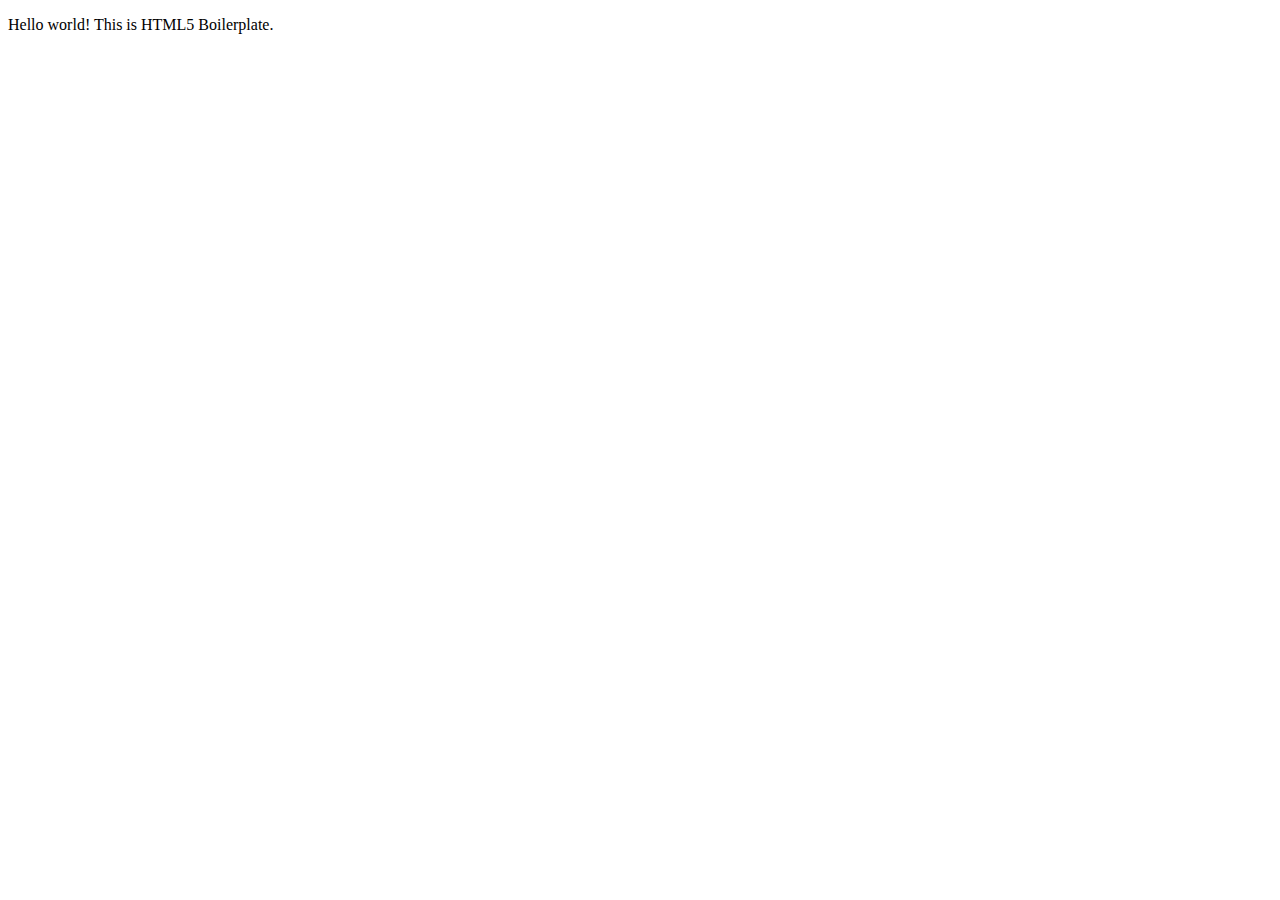
==== components.html @ 51647410 "modify folder structure and add html" ====
<!DOCTYPE html>
<html>
  <head>
    <meta charset="utf-8">
    <meta http-equiv="X-UA-Compatible" content="IE=edge,chrome=1">
    <title></title>
    <meta name="description" content="">
    <meta name="viewport" content="width=device-width">

    <!-- Place favicon.ico and apple-touch-icon.png in the root directory -->

    <link rel="stylesheet" href="css/base.css">
    <link rel="stylesheet" href="css/metro.css">
    <script src="js/vendor/modernizr-2.6.2.min.js"></script>
  </head>

  <body>
        <!--[if lt IE 7]>
            <p class="chromeframe">You are using an outdated browser. <a href="http://browsehappy.com/">Upgrade your browser today</a> or <a href="http://www.google.com/chromeframe/?redirect=true">install Google Chrome Frame</a> to better experience this site.</p>
        <![endif]-->

        <!-- Add your site or application content here -->
        <p>Hello world! This is HTML5 Boilerplate.</p>

        <script src="js/jquery.min.js"></script>
        <script src="js/plugins.js"></script>
        <script src="js/main.js"></script>


  </body>
</html>
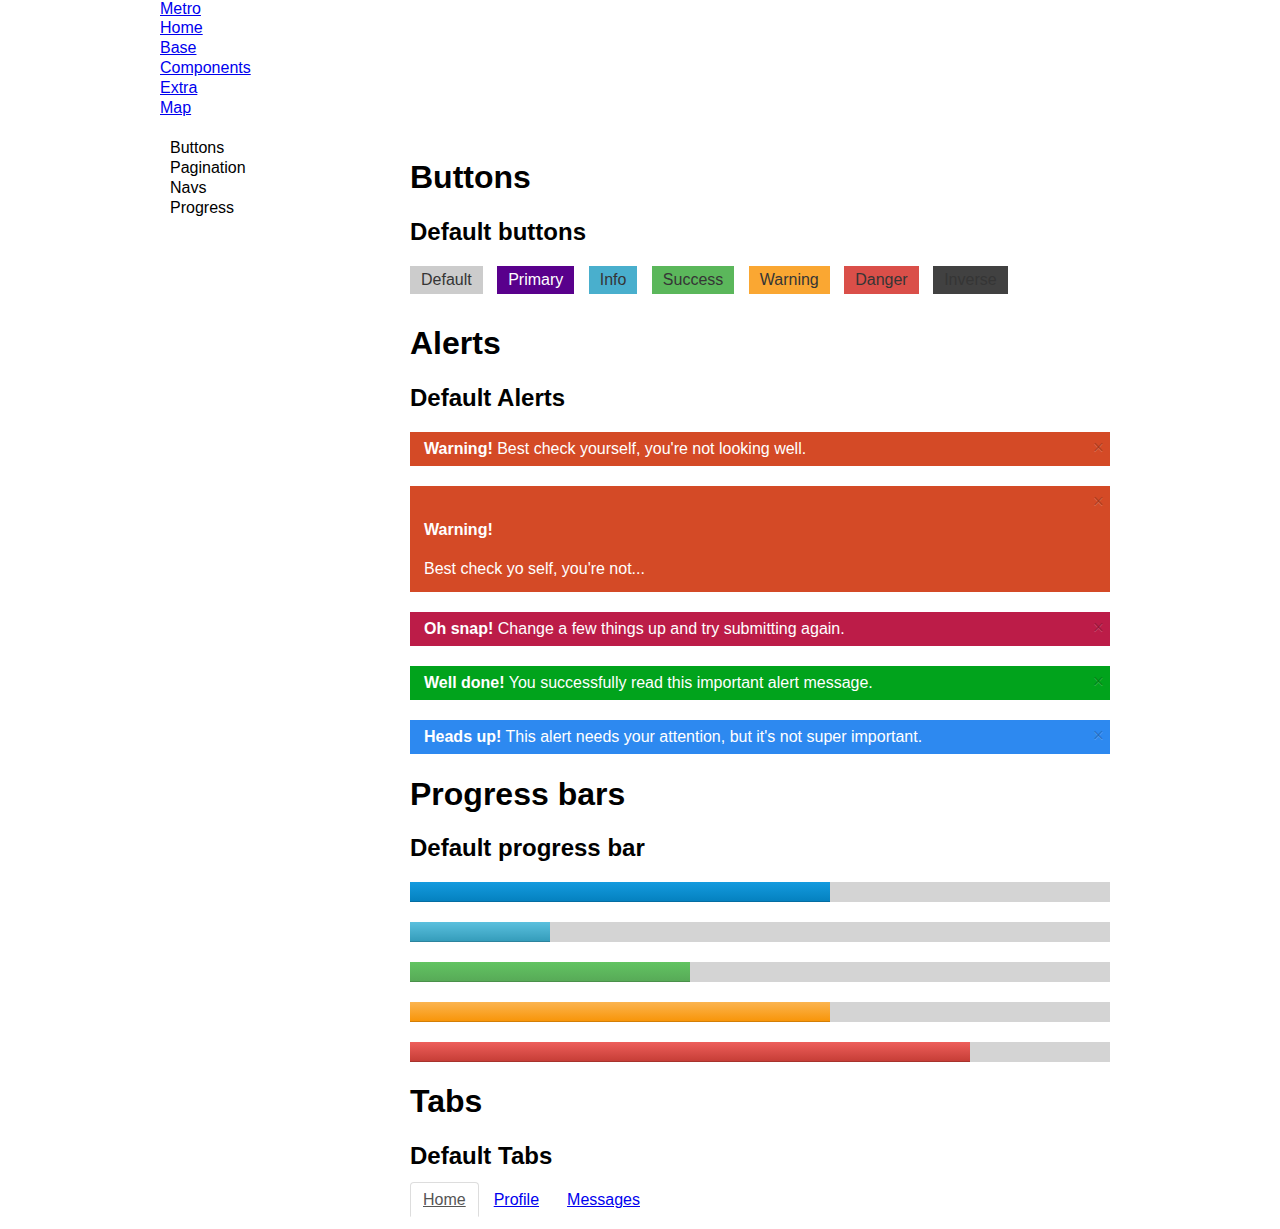
==== commit 1fe5152c: "modify css" ====
--- a/components.html
+++ b/components.html
@@ -15,16 +15,126 @@
   </head>
 
   <body>
-        <!--[if lt IE 7]>
-            <p class="chromeframe">You are using an outdated browser. <a href="http://browsehappy.com/">Upgrade your browser today</a> or <a href="http://www.google.com/chromeframe/?redirect=true">install Google Chrome Frame</a> to better experience this site.</p>
-        <![endif]-->
+    <!--[if lt IE 7]>
+        <p class="chromeframe">You are using an outdated browser. <a href="http://browsehappy.com/">Upgrade your browser today</a> or <a href="http://www.google.com/chromeframe/?redirect=true">install Google Chrome Frame</a> to better experience this site.</p>
+    <![endif]-->
 
-        <!-- Add your site or application content here -->
-        <p>Hello world! This is HTML5 Boilerplate.</p>
+    <!-- Add your site or application content here -->
+    <!-- Navbar -->
+    <div class="navbar">
+      <div class="navbar-inner">
+        <div class="container">
+          <a class="brand" href="#">Metro</a>
+          <div class="navbar-collapse collapse">
+            <ul class="nav">
+              <li class><a href="#">Home</a></li>
+              <li class><a href="#">Base</a></li>
+              <li class><a href="#">Components</a></li>
+              <li class><a href="#">Extra</a></li>
+              <li class><a href="#">Map</a></li>
+            </ul>
+          </div>
+        </div>
+      </div>
+    </div>
+    <!-- Subhead -->
+    <div class="container">
+      <div class="span span3 docs-sidebar">
+        <ul class="nav nav-list docs-sidenav">
+          <li>Buttons</li>
+          <li>Pagination</li>
+          <li>Navs</li>
+          <li>Progress</li>
+        </ul>
+      </div>
+      <div class="span span9">
+        <!-- Buttons -->
+        <section id="buttons">
+          <div class="page-header">
+            <h1>Buttons</h1>
+          </div>
+          <h2>Default buttons</h2>
+          <div class="btn-group">
+            <button type="button" class="btn">Default</button>
+            <button type="button" class="btn btn-primary">Primary</button>
+            <button type="button" class="btn btn-info">Info</button>
+            <button type="button" class="btn btn-success">Success</button>
+            <button type="button" class="btn btn-warning">Warning</button>
+            <button type="button" class="btn btn-danger">Danger</button>
+            <button type="button" class="btn btn-inverse">Inverse</button>
+          </div>
+        </section>
 
-        <script src="js/jquery.min.js"></script>
-        <script src="js/plugins.js"></script>
-        <script src="js/main.js"></script>
+        <section id="alerts">
+          <div class="page-header">
+            <h1>Alerts</h1>
+          </div>
+          <h2>Default Alerts</h2>
+          <div class="alert">
+            <a type="button" class="close" data-dismiss="alert">×</a>
+            <strong>Warning!</strong> Best check yourself, you're not looking well.
+          </div>
+          <div class="alert alert-block">
+            <a type="button" class="close" data-dismiss="alert">×</a>
+            <h4>Warning!</h4>
+            Best check yo self, you're not...
+          </div>
+          <div class="alert alert-error">
+            <a type="button" class="close" data-dismiss="alert">×</a>
+            <strong>Oh snap!</strong> Change a few things up and try submitting again.
+          </div>
+          <div class="alert alert-success">
+            <a type="button" class="close" data-dismiss="alert">×</a>
+            <strong>Well done!</strong> You successfully read this important alert message.
+          </div>
+          <div class="alert alert-info">
+            <a type="button" class="close" data-dismiss="alert">×</a>
+            <strong>Heads up!</strong> This alert needs your attention, but it's not super important.
+          </div>
+        </section>
+
+        <section id="progress">
+          <div class="page-header">
+            <h1>Progress bars</h1>
+          </div>
+          <h2>Default progress bar</h2>
+          <div class="progress">
+            <div class="bar" style="width: 60%;"></div>
+          </div>
+          <div class="progress progress-info">
+            <div class="bar" style="width: 20%"></div>
+          </div>
+          <div class="progress progress-success">
+            <div class="bar" style="width: 40%"></div>
+          </div>
+          <div class="progress progress-warning">
+            <div class="bar" style="width: 60%"></div>
+          </div>
+          <div class="progress progress-danger">
+            <div class="bar" style="width: 80%"></div>
+          </div>
+        </section>
+        <section id="tabs">
+          <div class="page-header">
+            <h1>Tabs</h1>
+          </div>
+          <h2>Default Tabs</h2>
+          <div class="bs-docs-example">
+        <ul class="nav nav-tabs">
+          <li class="active">
+            <a href="#">Home</a>
+          </li>
+          <li><a href="#">Profile</a></li>
+          <li><a href="#">Messages</a></li>
+        </ul>
+      </div>
+        </section>
+      </div>
+    </div>
+    <!-- Footer -->
+    <script src="js/jquery.min.js"></script>
+    <script src="js/plugins.js"></script>
+    <script src="js/main.js"></script>
 
 
   </body>
--- a/css/base.css
+++ b/css/base.css
@@ -0,0 +1,444 @@
+/*
+ * Metro-Style UI CSS v 0.1.0
+ * Copyright 2013 China Life
+ * License under the MIT License
+*/
+
+/*! normalize.css v2.1.0 | MIT License | http://github.com/necolas/normalize.css */
+/* ==========================================================================
+   HTML5 display definitions
+   ========================================================================== */
+/**
+ * Correct `block` display not defined in IE 8/9.
+ */
+article,
+aside,
+details,
+figcaption,
+figure,
+footer,
+header,
+hgroup,
+main,
+nav,
+section,
+summary {
+  display: block;
+}
+
+/*
+ * Corrects inline-block display not defined in IE6/7/8/9 & FF3
+ */
+audio,
+canvas,
+video {
+  display: inline-block;
+  *display: inline;
+  *zoom: 1;
+}
+
+/*
+ * Prevents modern browsers from displaying 'audio' without controls
+ * Remove excess height in iOS5 devices
+ */
+audio:not([controls]) {
+  display: none;
+  height: 0;
+}
+
+/*
+ * Addresses styling for 'hidden' attribute not present in IE7/8/9, FF3, S4
+ * Known issue: no IE6 support
+ */
+[hidden] {
+  display: none;
+}
+
+/* ==========================================================================
+   Base
+   ========================================================================== */
+/**
+ * 1. Set default font family to sans-serif.
+ * 2. Corrects text resizing oddly in IE6/7 when body font-size is set using em units.
+ * 3. Prevent iOS text size adjust after orientation change, without disabling
+ *    user zoom.
+ */
+html {
+  font-family: sans-serif; /* 1 */
+  font-size: 100%; /* 2 */
+  -webkit-text-size-adjust: 100%; /* 3 */
+  -ms-text-size-adjust: 100%; /* 3 */
+}
+
+/**
+ * Remove default margin.
+ */
+body {
+  margin: 0;
+}
+
+/* ==========================================================================
+   Links
+   ========================================================================== */
+/**
+ * Address `outline` inconsistency between Chrome and other browsers.
+ */
+a:focus {
+  outline: thin dotted;
+}
+
+/**
+ * Improve readability when focused and also mouse hovered in all browsers.
+ */
+a:active,
+a:hover {
+  outline: 0;
+}
+
+/* ==========================================================================
+   Typography
+   ========================================================================== */
+/**
+ * Address variable `h1` font-size and margin within `section` and `article`
+ * contexts in Firefox 4+, Safari 5, and Chrome.
+ */
+h1 {
+  font-size: 2em;
+  margin: 0.67em 0;
+}
+
+/**
+ * Address styling not present in IE 8/9, Safari 5, and Chrome.
+ */
+abbr[title] {
+  border-bottom: 1px dotted;
+}
+
+/**
+ * Address style set to `bolder` in Firefox 4+, Safari 5, and Chrome.
+ */
+b,
+strong {
+  font-weight: bold;
+}
+
+blockquote {
+  margin: 1em 40px;
+}
+
+/*
+ * Addresses styling not present in Safari5, Chrome
+ */
+dfn {
+  font-style: italic;
+}
+
+/**
+ * Address differences between Firefox and other browsers.
+ */
+hr {
+  -moz-box-sizing: content-box;
+  box-sizing: content-box;
+  height: 0;
+}
+
+/*
+ * Addresses styling not present in IE6/7/8/9
+ */
+mark {
+  background: #ff0;
+  color: #000;
+}
+
+/*
+ * Addresses margins set differently in IE6/7
+ */
+p,
+pre {
+  margin: 1em 0;
+}
+
+/*
+ * Corrects font family set oddly in IE6, S4/5, Chrome
+ * en.wikipedia.org/wiki/User:Davidgothberg/Test59
+ */
+pre,
+code,
+kbd,
+samp {
+  font-family: monospace, serif;
+  _font-family: 'courier new', monospace;
+  font-size: 1em;
+}
+
+/*
+ * Improves readability of pre-formatted text in all browsers
+ */
+pre {
+  white-space: pre;
+  white-space: pre-wrap;
+  word-wrap: break-word;
+}
+
+/*
+ * 1. Addresses CSS quotes not supported in IE6/7
+ * 2. Addresses quote property not supported in S4
+ */
+q {
+  quotes: none; /* 1 */
+}
+
+q:before,
+q:after { /* 2 */
+  content: '';
+  content: none;
+}
+
+small {
+  font-size: 75%; /* or 80% */
+}
+
+/*
+ * Prevents sub and sup affecting line-height in all browsers
+ * gist.github.com/413930
+ */
+sub,
+sup {
+  font-size: 75%;
+  line-height: 0;
+  position: relative;
+  vertical-align: baseline;
+}
+
+sup {
+  top: -0.5em;
+}
+
+sub {
+  bottom: -0.25em;
+}
+
+/* =============================================================================
+   Lists
+   ========================================================================== */
+/*
+ * Addresses margins set differently in IE6/7
+ */
+dl,
+menu,
+ol,
+ul {
+  margin: 1em 0;
+}
+
+dd {
+  margin: 0 0 0 40px;
+}
+
+/*
+ * Addresses paddings set differently in IE6/7
+ */
+menu,
+ol,
+ul {
+  padding: 0 0 0 40px;
+}
+
+/*
+ * Corrects list images handled incorrectly in IE7
+ */
+nav ul,
+nav ol {
+  list-style: none;
+  list-style-image: none;
+}
+
+/* =============================================================================
+   Embedded content
+   ========================================================================== */
+/*
+ * 1. Removes border when inside 'a' element in IE6/7/8/9, FF3
+ * 2. Improves image quality when scaled in IE7
+ *    code.flickr.com/blog/2008/11/12/on-ui-quality-the-little-things-client-side-image-resizing/
+ */
+img {
+  border: 0; /* 1 */
+  -ms-interpolation-mode: bicubic; /* 2 */
+}
+
+/**
+ * Correct overflow displayed oddly in IE9.
+ */
+svg:not(:root) {
+    overflow: hidden;
+}
+
+/* =============================================================================
+   Figures
+   ========================================================================== */
+/*
+ * Addresses margin not present in IE6/7/8/9, Safari 5, Opera 11
+ */
+figure {
+  margin: 0;
+}
+
+/* ==========================================================================
+   Forms
+   ========================================================================== */
+/*
+ * Corrects margin displayed oddly in IE6/7
+ */
+form {
+  margin: 0;
+}
+
+/**
+ * Define consistent border, margin, and padding.
+ */
+ fieldset {
+  border: 1px solid #c0c0c0;
+  margin: 0 2px;
+  padding: 0.35em 0.625em 0.75em;
+}
+
+/**
+ * 1. Correct `color` not being inherited in IE 6/7/8/9.
+ * 2. Remove padding so people aren't caught out if they zero out fieldsets.
+ * 3. Correct text not wrapping in FE3.
+ * 4. Correct alignment displayed oddly in IE6/7
+ */
+legend {
+  border: 0; /* 1 */
+  padding: 0; /* 2 */
+  white-space: normal; /* 3 */
+  *margin-left: -7px; /* 4 */
+}
+
+/**
+ * 1. Correct font family not being inherited in all browsers.
+ * 2. Correct font size not being inherited in all browsers.
+ * 3. Address margins set differently in Firefox 4+, Safari 5, and Chrome.
+ * 4. Improves appearence and consistency in all browsers.
+ */
+button,
+input,
+select,
+textarea {
+  font-family: inherit; /* 1 */
+  font-size: 100%; /* 2 */
+  margin: 0; /* 3 */
+  vertical-align: baseline; /* 4 */
+  *vertical-align: middle; /* 4 */
+}
+
+/*
+ * Addresses FF3/4 setting line-height on 'input' using !important in the UA stylesheet
+ */
+button,
+input {
+  line-height: normal;
+}
+
+/**
+ * Address inconsistent `text-transform` inheritance for `button` and `select`.
+ * All other form control elements do not inherit `text-transform` values.
+ * Correct `button` style inheritance in Chrome, Safari 5+, and IE 8+.
+ * Correct `select` style inheritance in Firefox 4+ and Opera.
+ */
+button,
+select {
+  text-transform: none;
+}
+
+/**
+ * 1. Avoid the WebKit bug in Android 4.0.* where (2) destroys native `audio`
+ *    and `video` controls.
+ * 2. Correct inability to style clickable `input` types in iOS.
+ * 3. Improve usability and consistency of cursor style between image-type
+ *    `input` and others.
+ * 4. Removes inner spacing IE7 without affecting normal text inputs
+ *    Known issue: inner spacing remains in IE6;
+ */
+button,
+html input[type="button"], /* 1 */
+input[type="reset"],
+input[type="submit"] {
+  -webkit-appearance: button; /* 2 */
+  cursor: pointer; /* 3 */
+  *overflow: visible; /* 4 */
+}
+
+/**
+ * Re-set default cursor for disabled elements.
+ */
+button[disabled],
+html input[disabled] {
+  cursor: default;
+}
+
+/**
+ * 1. Address box sizing set to `content-box` in IE 8/9.
+ * 2. Remove excess padding in IE 8/9.
+ * 3. Remove excess padding in IE7
+      Known issue: excess padding remains in IE6
+ */
+input[type="checkbox"],
+input[type="radio"] {
+  box-sizing: border-box; /* 1 */
+  padding: 0; /* 2 */
+  *height: 13px; /* 3 */
+  *width: 13px; /* 3 */
+}
+
+/**
+ * 1. Address `appearance` set to `searchfield` in Safari 5 and Chrome.
+ * 2. Address `box-sizing` set to `border-box` in Safari 5 and Chrome
+ *    (include `-moz` to future-proof).
+ */
+
+input[type="search"] {
+  -webkit-appearance: textfield; /* 1 */
+  -moz-box-sizing: content-box;
+  -webkit-box-sizing: content-box; /* 2 */
+  box-sizing: content-box;
+}
+
+/**
+ * Remove inner padding and search cancel button in Safari 5 and Chrome
+ * on OS X.
+ */
+input[type="search"]::-webkit-search-cancel-button,
+input[type="search"]::-webkit-search-decoration {
+  -webkit-appearance: none;
+}
+
+/*
+ * Removes inner padding and border in FF3+
+ * www.sitepen.com/blog/2008/05/14/the-devils-in-the-details-fixing-dojos-toolbar-buttons/
+ */
+button::-moz-focus-inner,
+input::-moz-focus-inner {
+  border: 0;
+  padding: 0;
+}
+
+/**
+ * 1. Remove default vertical scrollbar in IE 8/9.
+ * 2. Improve readability and alignment in all browsers.
+ */
+textarea {
+  overflow: auto; /* 1 */
+  vertical-align: top; /* 2 */
+}
+
+/* ==========================================================================
+   Tables
+   ========================================================================== */
+/**
+ * Remove most spacing between table cells.
+ */
+table {
+  border-collapse: collapse;
+  border-spacing: 0;
+}--- a/css/metro.css
+++ b/css/metro.css
@@ -0,0 +1,511 @@
+/*
+ * Metro-Style-UI CSS
+ * Copyright 2013 China Life
+ *
+*/
+/* 清理浮动 */
+.clear {
+  clear: both;
+  display: block;
+  overflow: hidden;
+  visibility: hidden;
+  width: 0;
+  height: 0;
+}
+
+.clearfix {
+  *zoom: 1;
+}
+
+.clearfix:before,
+.clearfix:after {
+  display: table;
+  content: ""
+};
+
+.clearfix:after {
+  clear: both;
+};
+
+/* 让内容以 border-box 显示 */
+.border-box{
+  -webkit-box-sizing: border-box;
+  -moz-box-sizing: border-box;
+  -ms-box-sizing: border-box;
+  box-sizing: border-box;
+}
+
+.selected {
+  border: 4px #2d89ef solid;
+}
+
+.selected:after {
+  width: 0;
+  height: 0;
+  border-top: 40px solid #2d89ef;
+  border-left: 40px solid transparent;
+  position: absolute;
+  display: block;
+  right: 0;
+  content: ".";
+  top: 0;
+  z-index: 1001;
+}
+
+.selected:before {
+  position: absolute;
+  content: "\e08a";
+  color: #fff;
+  right: 4px;
+  font-family: iconFont;
+  z-index: 1002;
+}
+
+/*
+  960 Grid System ~ Core CSS.
+  Learn more ~ http://960.gs/;
+  
+  Licensed under GPL and MIT.
+*/
+body {min-width: 960px;}
+
+/* layout container for the grid */
+.container{
+  margin-left:auto;
+  margin-right:auto;
+  width:960px;
+  zoom:1;
+}
+.span{
+  display:inline;
+  float:left;
+  margin-left:10px;
+  margin-right:10px;
+}
+
+.span12 {
+  width: 940px;
+}
+
+.span11 {
+  width: 860px;
+}
+
+.span10 {
+  width: 780px;
+}
+
+.span9 {
+  width: 700px;
+}
+
+.span8 {
+  width: 620px;
+}
+
+.span7 {
+  width: 540px;
+}
+
+.span6 {
+  width: 460px;
+}
+
+.span5 {
+  width: 380px;
+}
+
+.span4 {
+  width: 300px;
+}
+
+.span3 {
+  width: 220px;
+}
+
+.span2 {
+  width: 140px;
+}
+
+.span1 {
+  width: 60px;
+}
+
+/*
+ Metro button
+*/
+.btn {
+  display: inline-block;
+  *display: inline;
+  background-color: #ccc;
+  border: 1px transparent solid;
+  color: #353535;
+  margin-right: 10px;
+  margin-bottom: 10px;
+  border-radius: 0;
+  text-align: center;
+  vertical-align: middle;
+  position: relative;
+  padding: 4px 10px;
+  *zoom: 1;
+}
+
+.btn:hover,
+.btn:active,
+.btn.active,
+.btn.disabled,
+.btn[disabled] {
+  background-color: #e6e6e6;
+  *background-color: #d9d9d9;
+}
+
+.btn:focus {
+  outline: 0;
+  -webkit-box-shadow: none;
+  -moz-box-shadow: none;
+  box-shadow: none;
+}
+
+.btn:first-child {
+  *margin-left: 0;
+}
+
+.btn:disabled,
+.btn.disabled {
+  background-color: #eaeaea;
+  color: #bebebe;
+  cursor: not-allowed;
+}
+
+.btn-primary {
+  background-color: #59008C;
+  border-color: #59008C;
+  color: #FFF;
+  background-image: none;
+  background-repeat: no-repeat;
+  filter: none;
+}
+
+.btn-primary:hover,
+.btn-primary:active,
+.btn-primary.active,
+.btn-primary.disabled,
+.btn-primary[disabled] {
+   background-color: #781096;
+   border-color: #781096;
+   color: #CCC;
+}
+
+.btn-warning {
+   background-color: #faa732;
+   border-color: #faa732;
+   background-image: none;
+   background-repeat: no-repeat;
+   filter: none;
+}
+
+.btn-warning:hover,
+.btn-warning:active,
+.btn-warning.active,
+.btn-warning.disabled,
+.btn-warning[disabled] {
+   background-color: #f89406;
+   border-color: #f89406;
+}
+
+.btn-danger {
+   background-color: #da4f49;
+   border-color: #da4f49;
+   background-image: none;
+   background-repeat: no-repeat;
+   filter: none;
+}
+
+.btn-danger:hover,
+.btn-danger:active,
+.btn-danger.active,
+.btn-danger.disabled,
+.btn-danger[disabled] {
+   background-color: #bd362f;
+   border-color: #bd362f;
+}
+
+.btn-success {
+   background-color: #5bb75b;
+   border-color: #5bb75b;
+   background-image: none;
+   background-repeat: no-repeat;
+   filter: none;
+}
+
+.btn-success:hover,
+.btn-success:active,
+.btn-success.active,
+.btn-success.disabled,
+.btn-success[disabled] {
+   background-color: #51a351;
+   border-color: #51a351;
+}
+
+.btn-info {
+   background-color: #49afcd;
+   border-color: #49afcd;
+   background-image: none;
+   background-repeat: no-repeat;
+   filter: none;
+}
+
+.btn-info:hover,
+.btn-info:active,
+.btn-info.active,
+.btn-info.disabled,
+.btn-info[disabled] {
+   background-color: #2f96b4;
+   border-color: #2f96b4;
+}
+
+.btn-inverse {
+   background-color: #414141;
+   border-color: #414141;
+   background-image: none;
+   background-repeat: no-repeat;
+   filter: none;
+}
+
+.btn-inverse:hover,
+.btn-inverse:active,
+.btn-inverse.active,
+.btn-inverse.disabled,
+.btn-inverse[disabled] {
+   background-color: #222222;
+   border-color: #222222;
+}
+
+/* Alerts */
+.alert {
+  padding: 8px 35px 8px 14px;
+  margin-bottom: 20px;
+  -webkit-border-radius: 0;
+  -moz-border-radius: 0;
+  border-radius: 0;
+  text-shadow: none;
+  background-color: #D44A26;
+  border-color: #D44A26;
+  color: #FFF;
+  position: relative;
+}
+
+.close {
+  float: right;
+  font-family: Impact!important;
+  _font-family: Tahoma!important;
+  font-size: 20px;
+  _font-size: 16px;
+  font-weight: blod;
+  line-height: 18px;
+  color: black;
+  text-shadow: 0 1px 0 white;
+  opacity: 0.2;
+  filter: alpha(opacity=20);
+}
+
+.alert .close {
+  position: absolute;
+  right: 6px;
+  top: 6px;
+}
+
+.close:hover {
+  color: black;
+  text-decoration: none;
+  opacity: 0.4;
+  filter: alpha(opacity=40);
+  cursor: pointer;
+}
+
+.alert-success {
+  color: #FFFFFF;
+  background-color: #01A31C;
+  border-color: #01A31C;
+}
+
+.alert-danger,
+.alert-error {
+  color: #FFFFFF;
+  background-color: #BC1C48;
+  border-color: #BC1C48;
+}
+
+.alert-info {
+  color: #FFFFFF;
+  background-color: #2D89F0;
+  border-color: #2D89F0 ;
+}
+
+.alert-block {
+  padding-top: 14px;
+  padding-bottom: 14px;
+}
+
+.progress {
+  height: 20px;
+  margin-bottom: 20px;
+  overflow: hidden;
+  background-color: #D4D4D4;
+  color: #4617B4;
+  background-repeat: repeat-x;
+  background-image: none;
+  -webkit-border-radius: 0;
+  -moz-border-radius: 0;
+  border-radius: 0;
+  -webkit-box-shadow: none;
+  -moz-box-shadow: none;
+  box-shadow: none;
+}
+
+.progress .bar {
+  float: left;
+  width: 0;
+  height: 100%;
+  font-size: 12px;
+  color: #ffffff;
+  text-align: center;
+  text-shadow: 0 -1px 0 rgba(0, 0, 0, 0.25);
+  background-color: #0e90d2;
+  background-image: -moz-linear-gradient(top, #149bdf, #0480be);
+  background-image: -webkit-gradient(linear, 0 0, 0 100%, from(#149bdf), to(#0480be));
+  background-image: -webkit-linear-gradient(top, #149bdf, #0480be);
+  background-image: -o-linear-gradient(top, #149bdf, #0480be);
+  background-image: linear-gradient(to bottom, #149bdf, #0480be);
+  background-repeat: repeat-x;
+  filter: progid:DXImageTransform.Microsoft.gradient(startColorstr='#ff149bdf', endColorstr='#ff0480be', GradientType=0);
+  -webkit-box-shadow: inset 0 -1px 0 rgba(0, 0, 0, 0.15);
+     -moz-box-shadow: inset 0 -1px 0 rgba(0, 0, 0, 0.15);
+          box-shadow: inset 0 -1px 0 rgba(0, 0, 0, 0.15);
+  -webkit-box-sizing: border-box;
+     -moz-box-sizing: border-box;
+          box-sizing: border-box;
+  -webkit-transition: width 0.6s ease;
+     -moz-transition: width 0.6s ease;
+       -o-transition: width 0.6s ease;
+          transition: width 0.6s ease;
+}
+
+.progress-info .bar {
+  background-color: #4bb1cf;
+  background-image: -moz-linear-gradient(top, #5bc0de, #339bb9);
+  background-image: -webkit-gradient(linear, 0 0, 0 100%, from(#5bc0de), to(#339bb9));
+  background-image: -webkit-linear-gradient(top, #5bc0de, #339bb9);
+  background-image: -o-linear-gradient(top, #5bc0de, #339bb9);
+  background-image: linear-gradient(to bottom, #5bc0de, #339bb9);
+  background-repeat: repeat-x;
+  filter: progid:DXImageTransform.Microsoft.gradient(startColorstr='#ff5bc0de', endColorstr='#ff339bb9', GradientType=0);
+}
+
+.progress-warning .bar {
+  background-color: #faa732;
+  background-image: -moz-linear-gradient(top, #fbb450, #f89406);
+  background-image: -webkit-gradient(linear, 0 0, 0 100%, from(#fbb450), to(#f89406));
+  background-image: -webkit-linear-gradient(top, #fbb450, #f89406);
+  background-image: -o-linear-gradient(top, #fbb450, #f89406);
+  background-image: linear-gradient(to bottom, #fbb450, #f89406);
+  background-repeat: repeat-x;
+  filter: progid:DXImageTransform.Microsoft.gradient(startColorstr='#fffbb450', endColorstr='#fff89406', GradientType=0);
+}
+
+.progress-success .bar {
+  background-color: #5eb95e;
+  background-image: -moz-linear-gradient(top, #62c462, #57a957);
+  background-image: -webkit-gradient(linear, 0 0, 0 100%, from(#62c462), to(#57a957));
+  background-image: -webkit-linear-gradient(top, #62c462, #57a957);
+  background-image: -o-linear-gradient(top, #62c462, #57a957);
+  background-image: linear-gradient(to bottom, #62c462, #57a957);
+  background-repeat: repeat-x;
+  filter: progid:DXImageTransform.Microsoft.gradient(startColorstr='#ff62c462', endColorstr='#ff57a957', GradientType=0);
+}
+
+.progress-danger .bar {
+  background-color: #dd514c;
+  background-image: -moz-linear-gradient(top, #ee5f5b, #c43c35);
+  background-image: -webkit-gradient(linear, 0 0, 0 100%, from(#ee5f5b), to(#c43c35));
+  background-image: -webkit-linear-gradient(top, #ee5f5b, #c43c35);
+  background-image: -o-linear-gradient(top, #ee5f5b, #c43c35);
+  background-image: linear-gradient(to bottom, #ee5f5b, #c43c35);
+  background-repeat: repeat-x;
+  filter: progid:DXImageTransform.Microsoft.gradient(startColorstr='#ffee5f5b', endColorstr='#ffc43c35', GradientType=0);
+}
+
+.nav {
+  margin-bottom: 20px;
+  margin-left: 0;
+  list-style: none;
+}
+.nav-tabs {
+  /*border-bottom: 1px solid #DDD;*/
+}
+
+.nav-tabs > li,
+.nav-pills > li {
+  float: left;
+}
+
+.nav-tabs > li {
+  margin-bottom: -1px;
+}
+
+.nav-tabs > .active > a,
+.nav-tabs > .active > a:hover,
+.nav-tabs > .active > a:focus {
+  color: #555555;
+  cursor: default;
+  background-color: #ffffff;
+  border: 1px solid #ddd;
+  border-bottom-color: transparent;
+}
+
+.nav-tabs > li > a {
+  padding-top: 8px;
+  padding-bottom: 8px;
+  line-height: 20px;
+  border: 1px solid transparent;
+  -webkit-border-radius: 4px 4px 0 0;
+     -moz-border-radius: 4px 4px 0 0;
+          border-radius: 4px 4px 0 0;
+}
+
+.nav-tabs > li > a, .nav-pills > li > a {
+  padding-right: 12px;
+  padding-left: 12px;
+  margin-right: 2px;
+  line-height: 14px;
+}
+
+
+.nav-tabs,
+.nav-pills {
+  *zoom: 1;
+}
+
+.nav-tabs:before,
+.nav-pills:before,
+.nav-tabs:after,
+.nav-pills:after {
+  display: table;
+  line-height: 0;
+  content: "";
+}
+
+.nav-tabs:after,
+.nav-pills:after {
+  clear: both;
+}
+
+ul, ol {
+  padding: 0;
+  margin: 0 0 10px 25px;
+}
+
+li {
+  line-height: 20px;
+}
+
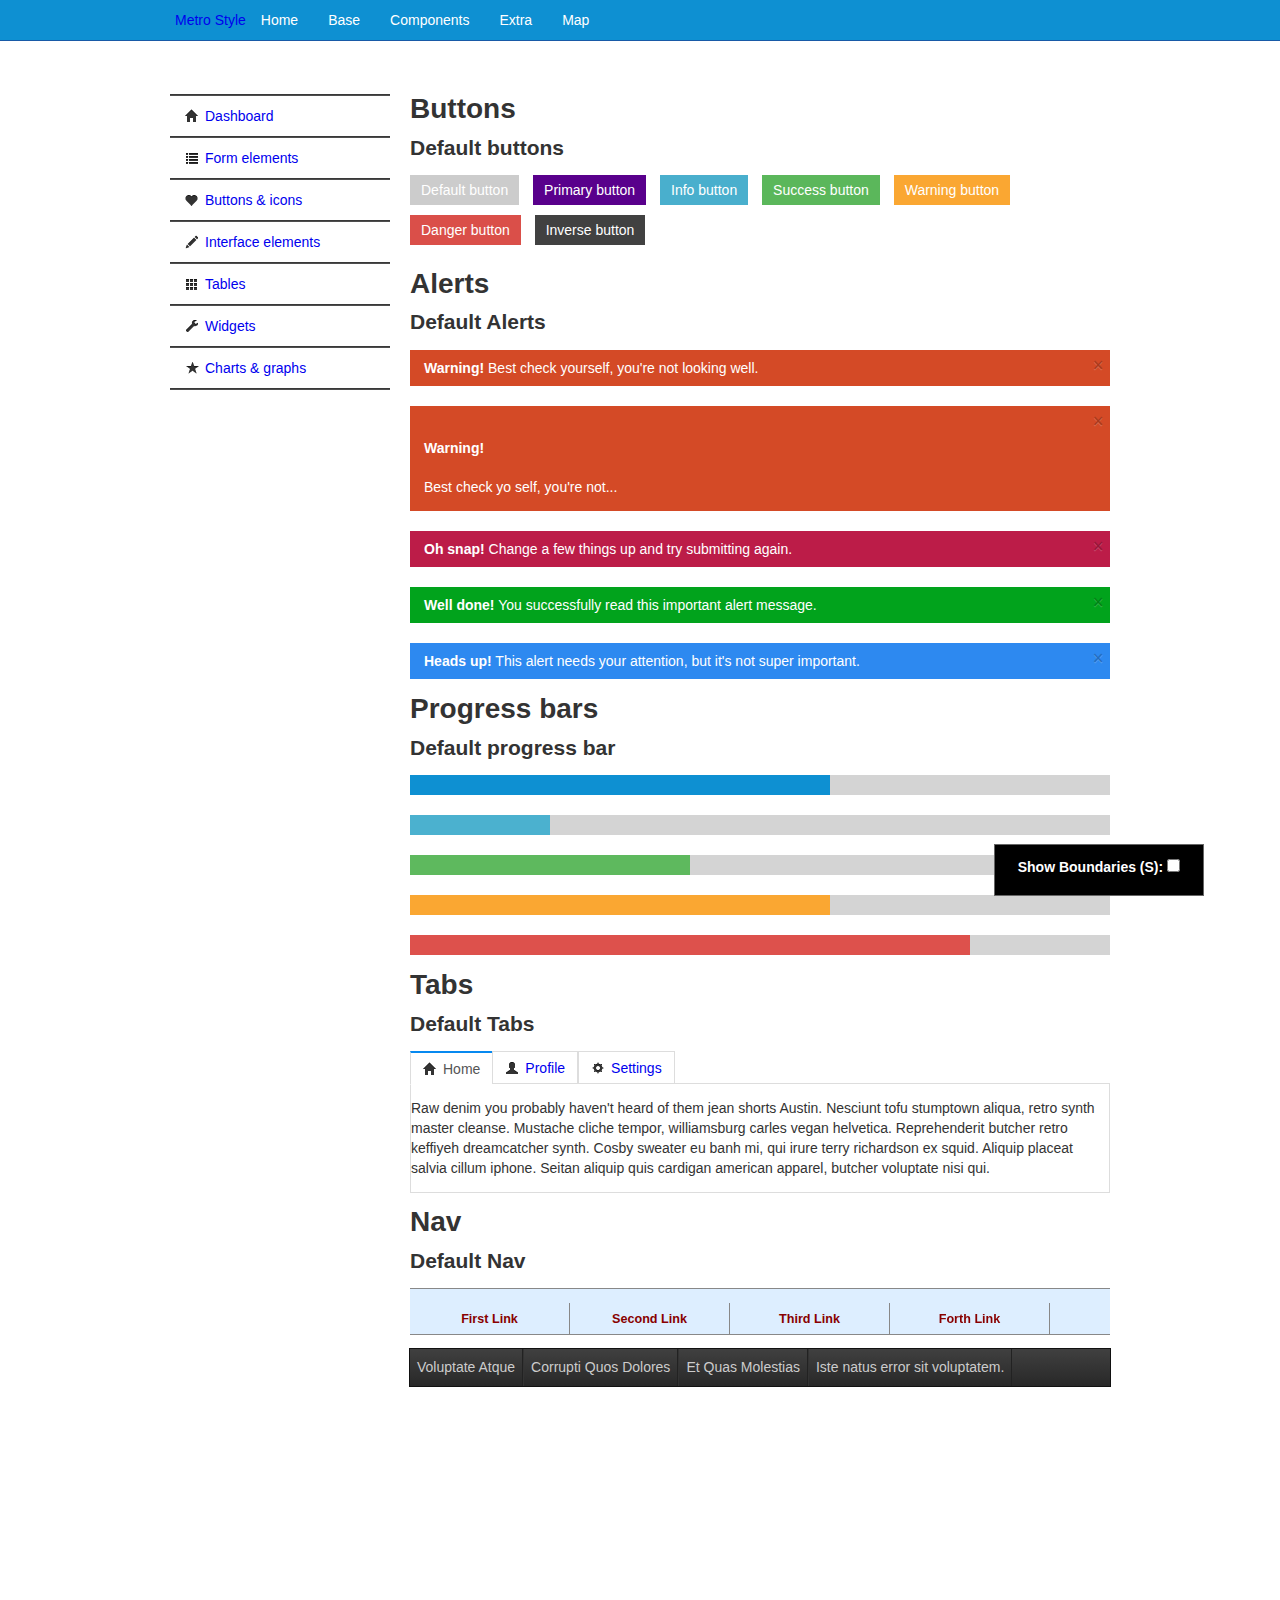
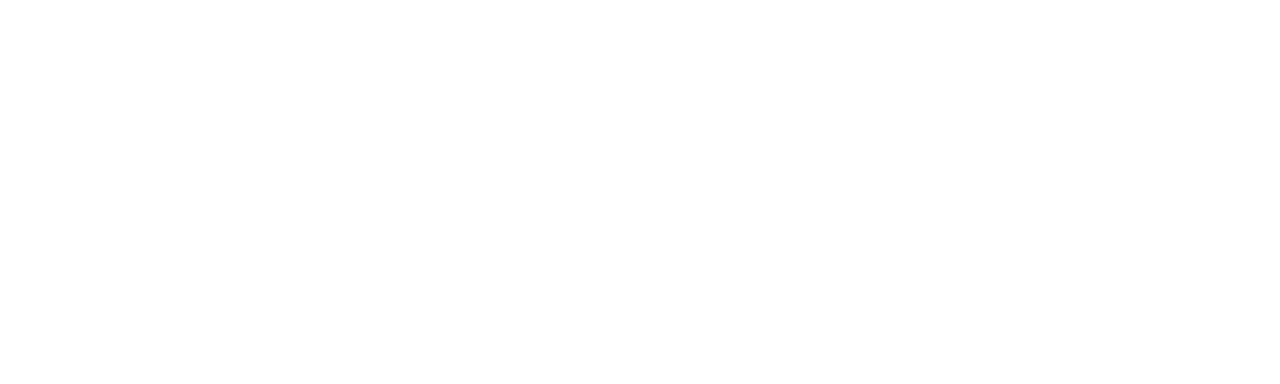
==== commit 69d136fc: "add nav menu" ====
--- a/components.html
+++ b/components.html
@@ -11,6 +11,7 @@
 
     <link rel="stylesheet" href="css/base.css">
     <link rel="stylesheet" href="css/metro.css">
+    <link rel="stylesheet" href="css/docs.css">
     <script src="js/vendor/modernizr-2.6.2.min.js"></script>
   </head>
 
@@ -21,30 +22,38 @@
 
     <!-- Add your site or application content here -->
     <!-- Navbar -->
-    <div class="navbar">
+    <div class="navbar navbar-fixed-top">
       <div class="navbar-inner">
         <div class="container">
-          <a class="brand" href="#">Metro</a>
-          <div class="navbar-collapse collapse">
-            <ul class="nav">
-              <li class><a href="#">Home</a></li>
-              <li class><a href="#">Base</a></li>
-              <li class><a href="#">Components</a></li>
-              <li class><a href="#">Extra</a></li>
-              <li class><a href="#">Map</a></li>
-            </ul>
-          </div>
+          <a class="brand" href="#">Metro Style</a>
+          <ul class="nav pull-right">
+            <li class><a href="#">Home</a></li>
+            <li class><a href="#">Base</a></li>
+            <li class><a href="#">Components</a></li>
+            <li class><a href="#">Extra</a></li>
+            <li class><a href="#">Map</a></li>
+          </ul>
         </div>
       </div>
     </div>
     <!-- Subhead -->
     <div class="container">
-      <div class="span span3 docs-sidebar">
+      <div id="sidebar" class="span span3 docs-sidebar">
         <ul class="nav nav-list docs-sidenav">
-          <li>Buttons</li>
-          <li>Pagination</li>
-          <li>Navs</li>
-          <li>Progress</li>
+          <li><a href="#"><i class="icon-home"></i>Dashboard</a></li>
+          <li class="submenu">
+            <a href="#"><i class="icon-list"></i>Form elements</a>
+            <ul>
+              <li><a href="#">Common elements</a></li>
+              <li><a href="#">Validation</a></li>
+              <li><a href="#">Wizard</a></li>
+            </ul>
+          </li>
+          <li><a href="#"><i class="icon-heart"></i>Buttons & icons</a></li>
+          <li><a href="#"><i class="icon-pencil"></i>Interface elements</a></li>
+          <li><a href="#"><i class="icon-th"></i>Tables</a>
+          <li><a href="#"><i class="icon-wrench"></i>Widgets</a></li>
+          <li><a href="#"><i class="icon-star"></i>Charts & graphs</a></li>
         </ul>
       </div>
       <div class="span span9">
@@ -55,13 +64,13 @@
           </div>
           <h2>Default buttons</h2>
           <div class="btn-group">
-            <button type="button" class="btn">Default</button>
-            <button type="button" class="btn btn-primary">Primary</button>
-            <button type="button" class="btn btn-info">Info</button>
-            <button type="button" class="btn btn-success">Success</button>
-            <button type="button" class="btn btn-warning">Warning</button>
-            <button type="button" class="btn btn-danger">Danger</button>
-            <button type="button" class="btn btn-inverse">Inverse</button>
+            <button type="button" class="btn">Default button</button>
+            <button type="button" class="btn btn-primary">Primary button</button>
+            <button type="button" class="btn btn-info">Info button</button>
+            <button type="button" class="btn btn-success">Success button</button>
+            <button type="button" class="btn btn-warning">Warning button</button>
+            <button type="button" class="btn btn-danger">Danger button</button>
+            <button type="button" class="btn btn-inverse">Inverse button</button>
           </div>
         </section>
 
@@ -120,17 +129,451 @@
           </div>
           <h2>Default Tabs</h2>
           <div class="bs-docs-example">
-        <ul class="nav nav-tabs">
-          <li class="active">
-            <a href="#">Home</a>
+            <ul id="myTab" class="nav nav-tabs">
+              <li class="active">
+                <a href="#"><i class="icon-home"></i>Home</a>
+              </li>
+              <li><a href="#"><i class="icon-user"></i>Profile</a></li>
+              <li><a href="#"><i class="icon-cog"></i>Settings</a></li>
+            </ul>
+            <div id="myTabContent" class="tab-content">
+              <div class="tab-pane fade">
+                <p>Raw denim you probably haven't heard of them jean shorts Austin. Nesciunt tofu stumptown aliqua, retro synth master cleanse. Mustache cliche tempor, williamsburg carles vegan helvetica. Reprehenderit butcher retro keffiyeh dreamcatcher synth. Cosby sweater eu banh mi, qui irure terry richardson ex squid. Aliquip placeat salvia cillum iphone. Seitan aliquip quis cardigan american apparel, butcher voluptate nisi qui.</p>
+              </div>
+            </div>
+            </div>
+        </section>
+        <section id="navigation">
+        <div class="page-header">
+          <h1>Nav</h1>
+        </div>
+        <h2>Default Nav</h2>
+        <div class="doc-nav">
+        <ul>
+        <li class="button">
+          <div class="parent one">
+            <a href="#">First Link</a>
+            <div class="dropdown">
+              <ul>
+                <li style="z-index: 10;">
+                  <a href="#">Sublink One</a>
+                  <div class="mini-zone"></div>
+                  <div>
+                    <ul>
+                      <li><a href="#">One.One</a></li>
+                      <li><a href="#">One.Two</a></li>
+                      <li><a href="#">One.Three</a></li>
+                      <li><a href="#">One.Four</a></li>
+                      <li><a href="#">One.Five</a></li>
+                    </ul>
+                  </div>
+                </li>
+                <li style="z-index: 9;">
+                  <a href="#">Sublink Two</a>
+                  <div class="mini-zone"></div>
+                  <div>
+                    <ul>
+                      <li><a href="#">Two.One</a></li>
+                      <li><a href="#">Two.Two</a></li>
+                      <li><a href="#">Two.Three</a></li>
+                      <li><a href="#">Two.Four</a></li>
+                      <li><a href="#">Two.Five</a></li>
+                    </ul>
+                  </div>
+                </li>
+                <li style="z-index: 8;">
+                  <a href="#">Sublink Three</a>
+                  <div class="mini-zone"></div>
+                  <div>
+                    <ul>
+                      <li><a href="#">Three.One</a></li>
+                      <li><a href="#">Three.Two</a></li>
+                      <li><a href="#">Three.Three</a></li>
+                      <li><a href="#">Three.Four</a></li>
+                      <li><a href="#">Three.Five</a></li>
+                    </ul>
+                  </div>
+                </li>
+                <li style="z-index: 10;">
+                  <a href="#">Sublink Four</a>
+                  <div class="mini-zone"></div>
+                  <div>
+                    <ul>
+                      <li><a href="#">Four.One</a></li>
+                      <li><a href="#">Four.Two</a></li>
+                      <li><a href="#">Four.Three</a></li>
+                      <li><a href="#">Four.Four</a></li>
+                      <li><a href="#">Four.Five</a></li>
+                    </ul>
+                  </div>
+                </li>
+                <li style="z-index: 10;">
+                  <a href="#">Sublink Five</a>
+                  <div class="mini-zone"></div>
+                  <div>
+                    <ul>
+                      <li><a href="#">Five.One</a></li>
+                      <li><a href="#">Five.Two</a></li>
+                      <li><a href="#">Five.Three</a></li>
+                      <li><a href="#">Five.Four</a></li>
+                      <li><a href="#">Five.Five</a></li>
+                    </ul>
+                  </div>
+                </li>
+              </ul>
+            </div>
+          </div>
+        </li>
+        <li class="button">
+          <div class="parent two">
+            <a href="#">Second Link</a>
+            <div class="dropdown">
+              <ul>
+                <li style="z-index: 10;">
+                  <a href="#">Sublink One</a>
+                  <div class="mini-zone"></div>
+                  <div>
+                    <ul>
+                      <li><a href="#">One.One</a></li>
+                      <li><a href="#">One.Two</a></li>
+                      <li><a href="#">One.Three</a></li>
+                      <li><a href="#">One.Four</a></li>
+                      <li><a href="#">One.Five</a></li>
+                    </ul>
+                  </div>
+                </li>
+                <li style="z-index: 9;">
+                  <a href="#">Sublink Two</a>
+                  <div class="mini-zone"></div>
+                  <div>
+                    <ul>
+                      <li><a href="#">Two.One</a></li>
+                      <li><a href="#">Two.Two</a></li>
+                      <li><a href="#">Two.Three</a></li>
+                      <li><a href="#">Two.Four</a></li>
+                      <li><a href="#">Two.Five</a></li>
+                    </ul>
+                  </div>
+                </li>
+                <li style="z-index: 8;">
+                  <a href="#">Sublink Three</a>
+                  <div class="mini-zone"></div>
+                  <div>
+                    <ul>
+                      <li><a href="#">Three.One</a></li>
+                      <li><a href="#">Three.Two</a></li>
+                      <li><a href="#">Three.Three</a></li>
+                      <li><a href="#">Three.Four</a></li>
+                      <li><a href="#">Three.Five</a></li>
+                    </ul>
+                  </div>
+                </li>
+                <li style="z-index: 10;">
+                  <a href="#">Sublink Four</a>
+                  <div class="mini-zone"></div>
+                  <div>
+                    <ul>
+                      <li><a href="#">Four.One</a></li>
+                      <li><a href="#">Four.Two</a></li>
+                      <li><a href="#">Four.Three</a></li>
+                      <li><a href="#">Four.Four</a></li>
+                      <li><a href="#">Four.Five</a></li>
+                    </ul>
+                  </div>
+                </li>
+                <li style="z-index: 10;">
+                  <a href="#">Sublink Five</a>
+                  <div class="mini-zone"></div>
+                  <div>
+                    <ul>
+                      <li><a href="#">Five.One</a></li>
+                      <li><a href="#">Five.Two</a></li>
+                      <li><a href="#">Five.Three</a></li>
+                      <li><a href="#">Five.Four</a></li>
+                      <li><a href="#">Five.Five</a></li>
+                    </ul>
+                  </div>
+                </li>
+              </ul>
+            </div>
+          </div>
+        </li>
+        <li class="button">
+          <div class="parent three">
+            <a href="#">Third Link</a>
+            <div class="dropdown">
+              <ul>
+                <li style="z-index: 10;">
+                  <a href="#">Sublink One</a>
+                  <div class="mini-zone"></div>
+                  <div>
+                    <ul>
+                      <li><a href="#">One.One</a></li>
+                      <li><a href="#">One.Two</a></li>
+                      <li><a href="#">One.Three</a></li>
+                      <li><a href="#">One.Four</a></li>
+                      <li><a href="#">One.Five</a></li>
+                    </ul>
+                  </div>
+                </li>
+                <li style="z-index: 9;">
+                  <a href="#">Sublink Two</a>
+                  <div class="mini-zone"></div>
+                  <div>
+                    <ul>
+                      <li><a href="#">Two.One</a></li>
+                      <li><a href="#">Two.Two</a></li>
+                      <li><a href="#">Two.Three</a></li>
+                      <li><a href="#">Two.Four</a></li>
+                      <li><a href="#">Two.Five</a></li>
+                    </ul>
+                  </div>
+                </li>
+                <li style="z-index: 8;">
+                  <a href="#">Sublink Three</a>
+                  <div class="mini-zone"></div>
+                  <div>
+                    <ul>
+                      <li><a href="#">Three.One</a></li>
+                      <li><a href="#">Three.Two</a></li>
+                      <li><a href="#">Three.Three</a></li>
+                      <li><a href="#">Three.Four</a></li>
+                      <li><a href="#">Three.Five</a></li>
+                    </ul>
+                  </div>
+                </li>
+                <li style="z-index: 10;">
+                  <a href="#">Sublink Four</a>
+                  <div class="mini-zone"></div>
+                  <div>
+                    <ul>
+                      <li><a href="#">Four.One</a></li>
+                      <li><a href="#">Four.Two</a></li>
+                      <li><a href="#">Four.Three</a></li>
+                      <li><a href="#">Four.Four</a></li>
+                      <li><a href="#">Four.Five</a></li>
+                    </ul>
+                  </div>
+                </li>
+                <li style="z-index: 10;">
+                  <a href="#">Sublink Five</a>
+                  <div class="mini-zone"></div>
+                  <div>
+                    <ul>
+                      <li><a href="#">Five.One</a></li>
+                      <li><a href="#">Five.Two</a></li>
+                      <li><a href="#">Five.Three</a></li>
+                      <li><a href="#">Five.Four</a></li>
+                      <li><a href="#">Five.Five</a></li>
+                    </ul>
+                  </div>
+                </li>
+              </ul>
+            </div>
+          </div>
+        </li>
+        <li class="button floatfix">
+          <div class="parent four">
+            <a href="#">Forth Link</a>
+            <div class="dropdown">
+              <ul>
+                <li style="z-index: 10;">
+                  <a href="#">Sublink One</a>
+                  <div class="mini-zone"></div>
+                  <div>
+                    <ul>
+                      <li><a href="#">One.One</a></li>
+                      <li><a href="#">One.Two</a></li>
+                      <li><a href="#">One.Three</a></li>
+                      <li><a href="#">One.Four</a></li>
+                      <li><a href="#">One.Five</a></li>
+                    </ul>
+                  </div>
+                </li>
+                <li style="z-index: 9;">
+                  <a href="#">Sublink Two</a>
+                  <div class="mini-zone"></div>
+                  <div>
+                    <ul>
+                      <li><a href="#">Two.One</a></li>
+                      <li><a href="#">Two.Two</a></li>
+                      <li><a href="#">Two.Three</a></li>
+                      <li><a href="#">Two.Four</a></li>
+                      <li><a href="#">Two.Five</a></li>
+                    </ul>
+                  </div>
+                </li>
+                <li style="z-index: 8;">
+                  <a href="#">Sublink Three</a>
+                  <div class="mini-zone"></div>
+                  <div>
+                    <ul>
+                      <li><a href="#">Three.One</a></li>
+                      <li><a href="#">Three.Two</a></li>
+                      <li><a href="#">Three.Three</a></li>
+                      <li><a href="#">Three.Four</a></li>
+                      <li><a href="#">Three.Five</a></li>
+                    </ul>
+                  </div>
+                </li>
+                <li style="z-index: 10;">
+                  <a href="#">Sublink Four</a>
+                  <div class="mini-zone"></div>
+                  <div>
+                    <ul>
+                      <li><a href="#">Four.One</a></li>
+                      <li><a href="#">Four.Two</a></li>
+                      <li><a href="#">Four.Three</a></li>
+                      <li><a href="#">Four.Four</a></li>
+                      <li><a href="#">Four.Five</a></li>
+                    </ul>
+                  </div>
+                </li>
+                <li style="z-index: 10;">
+                  <a href="#">Sublink Five</a>
+                  <div class="mini-zone"></div>
+                  <div>
+                    <ul>
+                      <li><a href="#">Five.One</a></li>
+                      <li><a href="#">Five.Two</a></li>
+                      <li><a href="#">Five.Three</a></li>
+                      <li><a href="#">Five.Four</a></li>
+                      <li><a href="#">Five.Five</a></li>
+                    </ul>
+                  </div>
+                </li>
+              </ul>
+            </div>
+          </div>
+        </li>
+        </ul>
+
+        <br class="brclear">
+        </div>
+        </section>
+
+        <ul id="nav" class="use-trans">
+          <li>
+            <a href="#">Voluptate Atque</a>
+            <div class="submenu">
+              <ul>
+                <li><a href="#">Quo voluptas nulla pariatur?<span></span></a></li>
+                <li><a href="#">Dignissimos Ducimus<span></span></a></li>
+                <li><a href="#">Qui blanditiis<span></span></a></li>
+              </ul>
+              <div class="padding"></div>
+              <div class="shadow"></div>
+            </div>
           </li>
-          <li><a href="#">Profile</a></li>
-          <li><a href="#">Messages</a></li>
+
+          <li>
+            <a href="#">Corrupti Quos Dolores</a>
+            <div class="submenu">
+              <ul>
+                <li><a href="#">Qui Dolorem<span></span></a></li>
+                <li><a href="#">Ipsum Quia<span></span></a></li>
+                <li><a href="#">Dolor Sit<span></span></a></li>
+                <li><a href="#">Tempore<span></span></a></li>
+                <li><a href="#">Qui Ratione<span></span></a></li>
+                <li>
+                  <a href="#">Amet, nam libero! &nbsp;&nbsp;&nbsp;&raquo;<span></span></a>
+                  <div class="submenu">
+                    <ul>
+                      <li><a href="#">Qui Dolorem<span></span></a></li>
+                      <li><a href="#">Ipsum Quia<span></span></a></li>
+                      <li><a href="#">Dolor Sit<span></span></a></li>
+                      <li><a href="#">Qui Dolorem<span></span></a></li>
+                      <li><a href="#">Ipsum Quia<span></span></a></li>
+                      <li><a href="#">Dolor Sit<span></span></a></li>
+                      <li><a href="#">Qui Dolorem<span></span></a></li>
+                      <li><a href="#">Ipsum Quia<span></span></a></li>
+                      <li><a href="#">Dolor Sit<span></span></a></li>
+                      <li>
+                        <a href="#">Amet, nam libero! Libero, libero, LIBERO!! &nbsp;&nbsp;&nbsp;&raquo;<span></span></a>
+
+                        <div class="submenu">
+                          <ul>
+                            <li><a href="#">Dude, what the fuck is "Libero"?<span></span></a></li>
+                            <li><a href="#">Ipsum Quia<span></span></a></li>
+                            <li><a href="#">Dolor Sit<span></span></a></li>
+                            <li><a href="#">Qui Dolorem<span></span></a></li>
+                            <li><a href="#">Ipsum Quia<span></span></a></li>
+                            <li><a href="#">Dolor Sit<span></span></a></li>
+                          </ul>
+
+                          <div class="padding"></div>
+                          <div class="shadow"></div>
+                          <div class="buffer"></div>
+                        </div>
+
+                      </li>
+                      <li><a href="#">Tempore<span></span></a></li>
+                      <li><a href="#">Qui Ratione<span></span></a></li>
+                    </ul>
+
+                    <div class="padding"></div>
+                    <div class="shadow"></div>
+                    <div class="buffer"></div>
+                  </div>
+
+                </li>
+              </ul>
+
+              <div class="padding"></div>
+              <div class="shadow"></div>
+            </div>
+          </li>
+
+
+          <li>
+            <a href="#">Et Quas Molestias<span></span></a>
+            <div class="submenu">
+              <ul>
+                <li><a href="#">Voluptatem sequi nesciunt<span></span></a></li>
+                <li><a href="#">Dicta sunt explicabo.<span></span></a></li>
+                <li><a href="#">Sed Quia Non<span></span></a></li>
+                <li><a href="#">Numquam Eius<span></span></a></li>
+                <li><a href="#">Modi cum soluta<span></span></a></li>
+                <li><a href="#">Nobis est<span></span></a></li>
+              </ul>
+
+              <div class="padding"></div>
+              <div class="shadow"></div>
+            </div>
+          </li>
+
+
+          <li>
+            <a href="#">Iste natus error sit voluptatem.</a>
+            <div class="submenu">
+              <ul>
+                <li><a href="#">Eligendi Optio<span></span></a></li>
+                <li><a href="#">Atque Corrupti<span></span></a></li>
+                <li><a href="#">Quos Dolores<span></span></a></li>
+                <li><a href="#">Quas Molestias.<span></span></a></li>
+                <li><a href="#">Libero Tempore<span></span></a></li>
+                <li><a href="#">Dignissimos Ducimus<span></span></a></li>
+              </ul>
+
+              <div class="padding"></div>
+              <div class="shadow"></div>
+            </div>
+          </li>
         </ul>
+
+
+        <!-- The following segment of code isn't necessary for the nav-menu: it just provides a control for revealing the hidden CSS boundaries to the user. Just for the sake of easier visualisation. -->
+        <div id="controls" style="margin: 3em 5em 0 0; float: right; position: fixed; bottom: .3em; right: .3em">
+          <form action="./" method="get" id="controls-form">
+            <fieldset style="background-color: #000; border: 1px solid #666; color: #fff;">
+              <label for="toggle-class" style="font-weight: bold; padding: .5em 1em; display: block; cursor: pointer;">Show Boundaries (S): <input type="checkbox" id="toggle-class" name="toggle-class" value="true" style="cursor: pointer" /></label>
+            </fieldset>
+          </form>
+        </div>
       </div>
-        </section>
-      </div>
+
     </div>
+
     <!-- Footer -->
     <script src="js/jquery.min.js"></script>
     <script src="js/plugins.js"></script>
--- a/css/base.css
+++ b/css/base.css
@@ -228,7 +228,7 @@
 menu,
 ol,
 ul {
-  margin: 1em 0;
+  /*margin: 1em 0;*/
 }
 
 dd {
--- a/css/metro.css
+++ b/css/metro.css
@@ -3,6 +3,14 @@
  * Copyright 2013 China Life
  *
 */
+body {
+  margin: 0;
+  font-family: "Helvetica Neue", Helvetica, Arial, sans-serif;
+  font-size: 14px;
+  line-height: 20px;
+  color: #333333;
+  background-color: #ffffff;
+}
 /* 清理浮动 */
 .clear {
   clear: both;
@@ -21,11 +29,11 @@
 .clearfix:after {
   display: table;
   content: ""
-};
+}
 
 .clearfix:after {
   clear: both;
-};
+}
 
 /* 让内容以 border-box 显示 */
 .border-box{
@@ -69,12 +77,24 @@
 */
 body {min-width: 960px;}
 
+body {
+  padding: 80px 0 0 0px;
+}
 /* layout container for the grid */
 .container{
   margin-left:auto;
   margin-right:auto;
   width:960px;
   zoom:1;
+}
+.container:before, .container:after {
+  display: table;
+  content: "";
+  line-height: 0;
+}
+
+.container:after {
+  clear: both;
 }
 .span{
   display:inline;
@@ -139,14 +159,14 @@
   *display: inline;
   background-color: #ccc;
   border: 1px transparent solid;
-  color: #353535;
+  color: white;
   margin-right: 10px;
   margin-bottom: 10px;
   border-radius: 0;
   text-align: center;
   vertical-align: middle;
   position: relative;
-  padding: 4px 10px;
+  padding: 6px 10px;
   *zoom: 1;
 }
 
@@ -180,7 +200,7 @@
 .btn-primary {
   background-color: #59008C;
   border-color: #59008C;
-  color: #FFF;
+  color: white;
   background-image: none;
   background-repeat: no-repeat;
   filter: none;
@@ -301,7 +321,7 @@
   _font-family: Tahoma!important;
   font-size: 20px;
   _font-size: 16px;
-  font-weight: blod;
+  font-weight: bold;
   line-height: 18px;
   color: black;
   text-shadow: 0 1px 0 white;
@@ -347,6 +367,7 @@
   padding-bottom: 14px;
 }
 
+/* Progress bar */
 .progress {
   height: 20px;
   margin-bottom: 20px;
@@ -355,12 +376,6 @@
   color: #4617B4;
   background-repeat: repeat-x;
   background-image: none;
-  -webkit-border-radius: 0;
-  -moz-border-radius: 0;
-  border-radius: 0;
-  -webkit-box-shadow: none;
-  -moz-box-shadow: none;
-  box-shadow: none;
 }
 
 .progress .bar {
@@ -370,76 +385,75 @@
   font-size: 12px;
   color: #ffffff;
   text-align: center;
-  text-shadow: 0 -1px 0 rgba(0, 0, 0, 0.25);
   background-color: #0e90d2;
-  background-image: -moz-linear-gradient(top, #149bdf, #0480be);
-  background-image: -webkit-gradient(linear, 0 0, 0 100%, from(#149bdf), to(#0480be));
-  background-image: -webkit-linear-gradient(top, #149bdf, #0480be);
-  background-image: -o-linear-gradient(top, #149bdf, #0480be);
-  background-image: linear-gradient(to bottom, #149bdf, #0480be);
-  background-repeat: repeat-x;
-  filter: progid:DXImageTransform.Microsoft.gradient(startColorstr='#ff149bdf', endColorstr='#ff0480be', GradientType=0);
-  -webkit-box-shadow: inset 0 -1px 0 rgba(0, 0, 0, 0.15);
-     -moz-box-shadow: inset 0 -1px 0 rgba(0, 0, 0, 0.15);
-          box-shadow: inset 0 -1px 0 rgba(0, 0, 0, 0.15);
-  -webkit-box-sizing: border-box;
-     -moz-box-sizing: border-box;
-          box-sizing: border-box;
-  -webkit-transition: width 0.6s ease;
-     -moz-transition: width 0.6s ease;
-       -o-transition: width 0.6s ease;
-          transition: width 0.6s ease;
 }
 
 .progress-info .bar {
   background-color: #4bb1cf;
-  background-image: -moz-linear-gradient(top, #5bc0de, #339bb9);
-  background-image: -webkit-gradient(linear, 0 0, 0 100%, from(#5bc0de), to(#339bb9));
-  background-image: -webkit-linear-gradient(top, #5bc0de, #339bb9);
-  background-image: -o-linear-gradient(top, #5bc0de, #339bb9);
-  background-image: linear-gradient(to bottom, #5bc0de, #339bb9);
-  background-repeat: repeat-x;
-  filter: progid:DXImageTransform.Microsoft.gradient(startColorstr='#ff5bc0de', endColorstr='#ff339bb9', GradientType=0);
 }
 
 .progress-warning .bar {
   background-color: #faa732;
-  background-image: -moz-linear-gradient(top, #fbb450, #f89406);
-  background-image: -webkit-gradient(linear, 0 0, 0 100%, from(#fbb450), to(#f89406));
-  background-image: -webkit-linear-gradient(top, #fbb450, #f89406);
-  background-image: -o-linear-gradient(top, #fbb450, #f89406);
-  background-image: linear-gradient(to bottom, #fbb450, #f89406);
-  background-repeat: repeat-x;
-  filter: progid:DXImageTransform.Microsoft.gradient(startColorstr='#fffbb450', endColorstr='#fff89406', GradientType=0);
 }
 
 .progress-success .bar {
   background-color: #5eb95e;
-  background-image: -moz-linear-gradient(top, #62c462, #57a957);
-  background-image: -webkit-gradient(linear, 0 0, 0 100%, from(#62c462), to(#57a957));
-  background-image: -webkit-linear-gradient(top, #62c462, #57a957);
-  background-image: -o-linear-gradient(top, #62c462, #57a957);
-  background-image: linear-gradient(to bottom, #62c462, #57a957);
-  background-repeat: repeat-x;
-  filter: progid:DXImageTransform.Microsoft.gradient(startColorstr='#ff62c462', endColorstr='#ff57a957', GradientType=0);
 }
 
 .progress-danger .bar {
   background-color: #dd514c;
-  background-image: -moz-linear-gradient(top, #ee5f5b, #c43c35);
-  background-image: -webkit-gradient(linear, 0 0, 0 100%, from(#ee5f5b), to(#c43c35));
-  background-image: -webkit-linear-gradient(top, #ee5f5b, #c43c35);
-  background-image: -o-linear-gradient(top, #ee5f5b, #c43c35);
-  background-image: linear-gradient(to bottom, #ee5f5b, #c43c35);
-  background-repeat: repeat-x;
-  filter: progid:DXImageTransform.Microsoft.gradient(startColorstr='#ffee5f5b', endColorstr='#ffc43c35', GradientType=0);
-}
-
+}
+
+/* nar bar */
+.navbar-fixed-top {
+  top: 0;
+}
+
+.navbar-fixed-top, .navbar-fixed-bottom {
+  position: fixed;
+  right: 0;
+  left: 0;
+  z-index: 1030;
+  margin-bottom: 0;
+}
 .nav {
-  margin-bottom: 20px;
+  margin-bottom: 0;
   margin-left: 0;
   list-style: none;
 }
+.navbar .nav {
+  position: relative;
+  left: 0;
+  display: block;
+  float: left;
+  margin: 0 10px 0 0;
+}
+.navbar-inner {
+  border-bottom: 1px solid #185AA7;
+  background-color: #0E90D2;
+}
+ .brand {
+  display: block;
+  float: left;
+  margin: 10px 0 0 15px;
+  height: 30px;
+}
+.navbar .nav > li {
+  float: left;
+}
+
+.navbar .nav > li > a {
+  float: none;
+  padding: 10px 15px 10px;
+  color: White;
+  text-decoration: none;
+  /*text-shadow: 0 1px 0 white;*/
+}
+
+.nav > li > a {
+  display: block;
+}
+
 .nav-tabs {
   /*border-bottom: 1px solid #DDD;*/
 }
@@ -450,7 +464,7 @@
 }
 
 .nav-tabs > li {
-  margin-bottom: -1px;
+  margin-bottom: -2px;
 }
 
 .nav-tabs > .active > a,
@@ -459,7 +473,9 @@
   color: #555555;
   cursor: default;
   background-color: #ffffff;
-  border: 1px solid #ddd;
+  border: 1px solid #DDD;
+  border-top: 2px solid #0689F0;
+  border-right: none;
   border-bottom-color: transparent;
 }
 
@@ -467,19 +483,16 @@
   padding-top: 8px;
   padding-bottom: 8px;
   line-height: 20px;
-  border: 1px solid transparent;
-  -webkit-border-radius: 4px 4px 0 0;
-     -moz-border-radius: 4px 4px 0 0;
-          border-radius: 4px 4px 0 0;
+  border: 1px solid #DDD;
+  text-decoration: none;
 }
 
 .nav-tabs > li > a, .nav-pills > li > a {
   padding-right: 12px;
   padding-left: 12px;
-  margin-right: 2px;
+  /*margin-right: 2px;*/
   line-height: 14px;
 }
-
 
 .nav-tabs,
 .nav-pills {
@@ -502,10 +515,685 @@
 
 ul, ol {
   padding: 0;
-  margin: 0 0 10px 25px;
+  /*margin: 0 0 10px 25px;*/
 }
 
 li {
   line-height: 20px;
 }
 
+ [class^="icon-"],
+ [class*=" icon-"] {
+  margin-right: 6px;
+}
+
+/* tab */
+.tab-content {
+  overflow: auto;
+  border: 1px solid #DDD;
+}
+
+/* icon sets */
+
+[class^="icon-"],
+[class*=" icon-"] {
+  display: inline-block;
+  width: 14px;
+  height: 14px;
+  margin-top: 1px;
+  *margin-right: .3em;
+  line-height: 14px;
+  vertical-align: text-top;
+  background-image: url("../img/glyphicons-halflings.png");
+  background-position: 14px 14px;
+  background-repeat: no-repeat;
+}
+
+.icon-glass {
+  background-position: 0      0;
+}
+
+.icon-music {
+  background-position: -24px 0;
+}
+
+.icon-search {
+  background-position: -48px 0;
+}
+
+.icon-envelope {
+  background-position: -72px 0;
+}
+
+.icon-heart {
+  background-position: -96px 0;
+}
+
+.icon-star {
+  background-position: -120px 0;
+}
+
+.icon-star-empty {
+  background-position: -144px 0;
+}
+
+.icon-user {
+  background-position: -168px 0;
+}
+
+.icon-film {
+  background-position: -192px 0;
+}
+
+.icon-th-large {
+  background-position: -216px 0;
+}
+
+.icon-th {
+  background-position: -240px 0;
+}
+
+.icon-th-list {
+  background-position: -264px 0;
+}
+
+.icon-ok {
+  background-position: -288px 0;
+}
+
+.icon-remove {
+  background-position: -312px 0;
+}
+
+.icon-zoom-in {
+  background-position: -336px 0;
+}
+
+.icon-zoom-out {
+  background-position: -360px 0;
+}
+
+.icon-off {
+  background-position: -384px 0;
+}
+
+.icon-signal {
+  background-position: -408px 0;
+}
+
+.icon-cog {
+  background-position: -432px 0;
+}
+
+.icon-trash {
+  background-position: -456px 0;
+}
+
+.icon-home {
+  background-position: 0 -24px;
+}
+
+.icon-file {
+  background-position: -24px -24px;
+}
+
+.icon-time {
+  background-position: -48px -24px;
+}
+
+.icon-road {
+  background-position: -72px -24px;
+}
+
+.icon-download-alt {
+  background-position: -96px -24px;
+}
+
+.icon-download {
+  background-position: -120px -24px;
+}
+
+.icon-upload {
+  background-position: -144px -24px;
+}
+
+.icon-inbox {
+  background-position: -168px -24px;
+}
+
+.icon-play-circle {
+  background-position: -192px -24px;
+}
+
+.icon-repeat {
+  background-position: -216px -24px;
+}
+
+.icon-refresh {
+  background-position: -240px -24px;
+}
+
+.icon-list-alt {
+  background-position: -264px -24px;
+}
+
+.icon-lock {
+  background-position: -287px -24px;
+}
+
+.icon-flag {
+  background-position: -312px -24px;
+}
+
+.icon-headphones {
+  background-position: -336px -24px;
+}
+
+.icon-volume-off {
+  background-position: -360px -24px;
+}
+
+.icon-volume-down {
+  background-position: -384px -24px;
+}
+
+.icon-volume-up {
+  background-position: -408px -24px;
+}
+
+.icon-qrcode {
+  background-position: -432px -24px;
+}
+
+.icon-barcode {
+  background-position: -456px -24px;
+}
+
+.icon-tag {
+  background-position: 0 -48px;
+}
+
+.icon-tags {
+  background-position: -25px -48px;
+}
+
+.icon-book {
+  background-position: -48px -48px;
+}
+
+.icon-bookmark {
+  background-position: -72px -48px;
+}
+
+.icon-print {
+  background-position: -96px -48px;
+}
+
+.icon-camera {
+  background-position: -120px -48px;
+}
+
+.icon-font {
+  background-position: -144px -48px;
+}
+
+.icon-bold {
+  background-position: -167px -48px;
+}
+
+.icon-italic {
+  background-position: -192px -48px;
+}
+
+.icon-text-height {
+  background-position: -216px -48px;
+}
+
+.icon-text-width {
+  background-position: -240px -48px;
+}
+
+.icon-align-left {
+  background-position: -264px -48px;
+}
+
+.icon-align-center {
+  background-position: -288px -48px;
+}
+
+.icon-align-right {
+  background-position: -312px -48px;
+}
+
+.icon-align-justify {
+  background-position: -336px -48px;
+}
+
+.icon-list {
+  background-position: -360px -48px;
+}
+
+.icon-indent-left {
+  background-position: -384px -48px;
+}
+
+.icon-indent-right {
+  background-position: -408px -48px;
+}
+
+.icon-facetime-video {
+  background-position: -432px -48px;
+}
+
+.icon-picture {
+  background-position: -456px -48px;
+}
+
+.icon-pencil {
+  background-position: 0 -72px;
+}
+
+.icon-map-marker {
+  background-position: -24px -72px;
+}
+
+.icon-adjust {
+  background-position: -48px -72px;
+}
+
+.icon-tint {
+  background-position: -72px -72px;
+}
+
+.icon-edit {
+  background-position: -96px -72px;
+}
+
+.icon-share {
+  background-position: -120px -72px;
+}
+
+.icon-check {
+  background-position: -144px -72px;
+}
+
+.icon-move {
+  background-position: -168px -72px;
+}
+
+.icon-step-backward {
+  background-position: -192px -72px;
+}
+
+.icon-fast-backward {
+  background-position: -216px -72px;
+}
+
+.icon-backward {
+  background-position: -240px -72px;
+}
+
+.icon-play {
+  background-position: -264px -72px;
+}
+
+.icon-pause {
+  background-position: -288px -72px;
+}
+
+.icon-stop {
+  background-position: -312px -72px;
+}
+
+.icon-forward {
+  background-position: -336px -72px;
+}
+
+.icon-fast-forward {
+  background-position: -360px -72px;
+}
+
+.icon-step-forward {
+  background-position: -384px -72px;
+}
+
+.icon-eject {
+  background-position: -408px -72px;
+}
+
+.icon-chevron-left {
+  background-position: -432px -72px;
+}
+
+.icon-chevron-right {
+  background-position: -456px -72px;
+}
+
+.icon-plus-sign {
+  background-position: 0 -96px;
+}
+
+.icon-minus-sign {
+  background-position: -24px -96px;
+}
+
+.icon-remove-sign {
+  background-position: -48px -96px;
+}
+
+.icon-ok-sign {
+  background-position: -72px -96px;
+}
+
+.icon-question-sign {
+  background-position: -96px -96px;
+}
+
+.icon-info-sign {
+  background-position: -120px -96px;
+}
+
+.icon-screenshot {
+  background-position: -144px -96px;
+}
+
+.icon-remove-circle {
+  background-position: -168px -96px;
+}
+
+.icon-ok-circle {
+  background-position: -192px -96px;
+}
+
+.icon-ban-circle {
+  background-position: -216px -96px;
+}
+
+.icon-arrow-left {
+  background-position: -240px -96px;
+}
+
+.icon-arrow-right {
+  background-position: -264px -96px;
+}
+
+.icon-arrow-up {
+  background-position: -289px -96px;
+}
+
+.icon-arrow-down {
+  background-position: -312px -96px;
+}
+
+.icon-share-alt {
+  background-position: -336px -96px;
+}
+
+.icon-resize-full {
+  background-position: -360px -96px;
+}
+
+.icon-resize-small {
+  background-position: -384px -96px;
+}
+
+.icon-plus {
+  background-position: -408px -96px;
+}
+
+.icon-minus {
+  background-position: -433px -96px;
+}
+
+.icon-asterisk {
+  background-position: -456px -96px;
+}
+
+.icon-exclamation-sign {
+  background-position: 0 -120px;
+}
+
+.icon-gift {
+  background-position: -24px -120px;
+}
+
+.icon-leaf {
+  background-position: -48px -120px;
+}
+
+.icon-fire {
+  background-position: -72px -120px;
+}
+
+.icon-eye-open {
+  background-position: -96px -120px;
+}
+
+.icon-eye-close {
+  background-position: -120px -120px;
+}
+
+.icon-warning-sign {
+  background-position: -144px -120px;
+}
+
+.icon-plane {
+  background-position: -168px -120px;
+}
+
+.icon-calendar {
+  background-position: -192px -120px;
+}
+
+.icon-random {
+  width: 16px;
+  background-position: -216px -120px;
+}
+
+.icon-comment {
+  background-position: -240px -120px;
+}
+
+.icon-magnet {
+  background-position: -264px -120px;
+}
+
+.icon-chevron-up {
+  background-position: -288px -120px;
+}
+
+.icon-chevron-down {
+  background-position: -313px -119px;
+}
+
+.icon-retweet {
+  background-position: -336px -120px;
+}
+
+.icon-shopping-cart {
+  background-position: -360px -120px;
+}
+
+.icon-folder-close {
+  width: 16px;
+  background-position: -384px -120px;
+}
+
+.icon-folder-open {
+  width: 16px;
+  background-position: -408px -120px;
+}
+
+.icon-resize-vertical {
+  background-position: -432px -119px;
+}
+
+.icon-resize-horizontal {
+  background-position: -456px -118px;
+}
+
+.icon-hdd {
+  background-position: 0 -144px;
+}
+
+.icon-bullhorn {
+  background-position: -24px -144px;
+}
+
+.icon-bell {
+  background-position: -48px -144px;
+}
+
+.icon-certificate {
+  background-position: -72px -144px;
+}
+
+.icon-thumbs-up {
+  background-position: -96px -144px;
+}
+
+.icon-thumbs-down {
+  background-position: -120px -144px;
+}
+
+.icon-hand-right {
+  background-position: -144px -144px;
+}
+
+.icon-hand-left {
+  background-position: -168px -144px;
+}
+
+.icon-hand-up {
+  background-position: -192px -144px;
+}
+
+.icon-hand-down {
+  background-position: -216px -144px;
+}
+
+.icon-circle-arrow-right {
+  background-position: -240px -144px;
+}
+
+.icon-circle-arrow-left {
+  background-position: -264px -144px;
+}
+
+.icon-circle-arrow-up {
+  background-position: -288px -144px;
+}
+
+.icon-circle-arrow-down {
+  background-position: -312px -144px;
+}
+
+.icon-globe {
+  background-position: -336px -144px;
+}
+
+.icon-wrench {
+  background-position: -360px -144px;
+}
+
+.icon-tasks {
+  background-position: -384px -144px;
+}
+
+.icon-filter {
+  background-position: -408px -144px;
+}
+
+.icon-briefcase {
+  background-position: -432px -144px;
+}
+
+.icon-fullscreen {
+  background-position: -456px -144px;
+}
+
+/* tooltip */
+.tooltip {
+  position: absolute;
+  z-index: 1030;
+  display: block;
+  font-size: 11px;
+  line-height: 1.4;
+  opacity: 0;
+  filter: alpha(opacity=0);
+  visibility: visible;
+}
+
+.tooltip.in {
+  opacity: 0.8;
+  filter: alpha(opacity=80);
+}
+
+.tooltip.top {
+  padding: 5px 0;
+  margin-top: -3px;
+}
+
+.tooltip.right {
+  padding: 0 5px;
+  margin-left: 3px;
+}
+
+.tooltip.bottom {
+  padding: 5px 0;
+  margin-top: 3px;
+}
+
+.tooltip.left {
+  padding: 0 5px;
+  margin-left: -3px;
+}
+
+.tooltip-inner {
+  max-width: 200px;
+  padding: 8px;
+  color: #ffffff;
+  text-align: center;
+  text-decoration: none;
+  background-color: #000000;
+}
+
+.tooltip-arrow {
+  position: absolute;
+  width: 0;
+  height: 0;
+  border-color: transparent;
+  border-style: solid;
+}
+
+.tooltip.top .tooltip-arrow {
+  bottom: 0;
+  left: 50%;
+  margin-left: -5px;
+  border-top-color: #46c1ff;
+  border-width: 5px 5px 0;
+}
+
+.tooltip.right .tooltip-arrow {
+  top: 50%;
+  left: 0;
+  margin-top: -5px;
+  border-right-color: #000000;
+  border-width: 5px 5px 5px 0;
+}
+
+.tooltip.left .tooltip-arrow {
+  top: 50%;
+  right: 0;
+  margin-top: -5px;
+  border-left-color: #000000;
+  border-width: 5px 0 5px 5px;
+}
+
+.tooltip.bottom .tooltip-arrow {
+  top: 0;
+  left: 50%;
+  margin-left: -5px;
+  border-bottom-color: #000000;
+  border-width: 0 5px 5px;
+}--- a/css/docs.css
+++ b/css/docs.css
@@ -0,0 +1,440 @@
+#sidebar > ul {
+  list-style: none;
+  border-top: 1px solid #393939;
+  border-bottom: 1px solid #4E4E4E;
+}
+#sidebar > ul > li {
+  display: block;
+  position: relative;
+  border-top: 1px solid #4E4E4E;
+  border-bottom: 1px solid #393939;
+}
+#sidebar > ul > li > a {
+  padding: 10px 0 10px 15px;
+  display: block;
+  /*color: #AAA;*/
+  text-decoration: none;
+}
+
+#sidebar > ul ul {
+  display: none;
+  border-top: 1px solid #4E4E4E;
+  background-color: #2A2A2A;
+  margin: 0;
+  padding: 0;
+  box-shadow: 0 0 3px rgba(0, 0, 0, 0.5) inset;
+  list-style: none;
+}
+#sidebar > ul ul li a{
+  padding: 10px 0 10px 25px;
+  display: block;
+  color: #777777;
+}
+
+.doc-nav {
+  position: relative;
+  background: #DEF;
+  border: 1px solid #888;
+  border-width: 1px 0;
+  width: 100%;
+}
+
+.doc-nav li {
+  text-align: center;
+  list-style: none;
+}
+.button {
+  width: 160px;
+  float: left;
+}
+.parent {position: relative;}
+
+.floatfix {margin-right: -3px;}
+
+.dropdown { /* rules for dropdown div */
+  width: 250px;
+  position: absolute;
+  left: -3000px;
+  top: auto; /* puts dropdowns directly under top nav */
+  text-align: left; /* needed because IE misapplies text centering to boxes */
+  background: url(../img/bgfix.gif);
+}
+
+.dropdown div {
+  width: 220px;
+  position: absolute;
+  left: -3000px;
+  top: 0;
+  background: url(../img/bgfix.gif);
+  text-align: left; /* needed because IE misapplies text centering to boxes */
+}
+.dropdown ul {
+  width: 189px; /* tweaked so that dropdowns appear to "line up" with top links */
+  margin: 0 30px 30px 30px; /* creates "sticky hovering" zones for dropdowns */
+  border: 1px solid #888;
+  border-width: 1px 1px 0;
+} /* borders sides and top of the dropdowns and flyouts; links provide the bottom border */
+
+.one {
+  z-index: 10;
+}
+
+.doc-nav a {
+  display: block;
+  color: #800;
+  font-weight: bold;
+  font-size: .9em;
+  text-decoration: none;
+  padding: 6px 0 5px;
+  border-right: 1px solid #888;
+}
+
+
+
+.dropdown div ul {margin: 30px 30px 30px 0;} /* creates "sticky hovering" zones for flyouts */
+
+.four .dropdown ul {width: 190px;} /* modifies width for rightmost "visible" dropdown (tweak) */
+
+.four .dropdown div ul {margin: 30px 0 30px 30px; position: relative;} /* rule reversal for "visible" right drop flyouts */
+.doc-nav li {text-align: center;}
+.four a {border-right: 0;} /* kills right border on last top link */
+
+.doc-nav ul ul a {
+  color: #fff;
+  border-right: 0; /* negates right border for dropdowns and flyouts */
+  border-bottom: 1px solid #888;  /* borders the bottoms of the dropdown and flyout links */
+}
+.dropdown li {
+  position: relative;
+  vertical-align: bottom; /* IE5/win bugfix */
+}
+
+.doc-nav a {
+  display: block;
+  color: #800;
+  font-weight: bold;
+  font-size: .9em;
+  text-decoration: none;
+  padding: 6px 0 5px;
+  border-right: 1px solid #888;  /* makes the dividers between the top nav links */
+}
+.parent:hover {background-image: url(../img/bgfix.gif);}
+/* this hover calls a transparent GIF only to defeat the IE failed hover bug. Any
+background change on hovering div.parent will make IE obey and display the dropdown.
+While the call itself will fix the bug, make sure you actually call a real image
+file so that your site error logs will not fill with failed image calls. */
+
+.parent:hover div.dropdown {left: -31px;} /* hover rule for dropdowns */
+/* extra pixel makes dropdowns "line up" with top links */
+
+.dropdown li:hover div { /* hover rule for flyouts */
+  left: 180px; /* this value controls the amount of flyout "overlap" */
+  top: -26px; /* this value controls the amount of flyout vertical offset */
+}
+
+.four li:hover div { /* reversed flyout rules for rightmost drop flyouts */
+  left: -210px;
+  top: -26px;
+}
+
+.doc-nav div.mini-zone { /* special hover zone that covers the "danger corner" */
+  padding: 0;
+  width: 15px;
+  height: 15px;
+  font-size: 1px;
+  left: -3000px;
+  bottom: -15px;
+  top: auto;
+  background: url(../img/bgfix.gif);
+}
+
+.doc-nav .dropdown li:hover div.mini-zone { /* hover rule for mini-zones */
+  left: auto;
+  right: 8px;
+  top: auto;
+}
+
+.doc-nav .four li:hover div.mini-zone { /* reversed hover rule for rightmost drop mini-zones */
+  left: 8px;
+}
+
+.dropdown li:hover {background: #235;} /* hover color effect on dropdown links */
+
+.dropdown div li:hover {background: #ff7;} /* hover color effect on flyout links */
+
+
+/*XXXXXXXXXXX Primary dropdown backgrounds XXXXXXXXXX*/
+
+.one ul {background: #d79b00;}
+.two ul {background: #459;}
+.three ul {background: #4a3;}
+.four ul {background: #790000;}
+.dropdown div ul {background: #eda;} /* colors BG of flyouts */
+.dropdown div ul a {color: #400;} /* colors text of  flyouts */
+
+
+/*XXXXXXXXXX z-index rules for top nav XXXXXXXXXXX*/
+
+.one {z-index: 10;}
+.two {z-index: 20;}
+.three {z-index: 30;}
+.four {z-index: 40;}
+.four:hover {z-index: 20;}
+/* this last is a special trick that reverses the stacking order of the rightmost
+top link when it or its children are hovered. This, and the previous rules work
+together so that when a user is on the top link of any flyout, they can move
+vertically to the top link directly above and not have the sticky hoivering zone
+on the flyout get in the way of hovering that top link. */
+/*XXXXXXXXXXX Special fixes XXXXXXXXXXX*/
+
+/* This is to hide the following from IE/Mac. \*/
+* html .button .dropdown li {
+  height: 1%;
+  margin-left: -16px;
+  mar\gin-left: 0;
+}
+/* */
+
+* html .doc-nav a
+{height: 1%;}
+
+
+.brclear { /* Use a break with this class to clear float containers */
+  clear:both;
+  height:0;
+  margin:0;
+  font-size: 1px;
+  line-height: 0;
+}
+
+
+
+
+a:link{
+  text-decoration: none;
+}
+
+
+/* Actual navmenu CSS */
+#nav{
+  background: #111 repeat-x top left;
+  height: 37px;
+}
+
+#nav, #nav li{
+  display: block;
+  list-style: none;
+  position: relative;
+  z-index: 82;
+}
+#nav > li{
+  float: left;
+  z-index: 82;
+}
+#nav > li:hover{
+  background: #222 repeat-x top left;
+}
+
+#nav a{
+  display: block;
+  line-height: 37px;
+  padding: 0 0.5em;
+  z-index: 82;
+  position: relative;
+  color: #ccc;
+}
+#nav a:hover{
+  color: #fff;
+}
+
+/* Subnav Menu */
+#nav .submenu{
+  display: none;
+  position: absolute;
+  z-index: 80;
+  background: repeat-x left top #353535;
+  border: 1px solid #000;
+
+  left: 0px;
+  top: 37px;
+  min-width: 100%;
+
+  -o-box-shadow:		2px 2px 3px #000;
+  -icab-box-shadow:	2px 2px 3px #000;
+  -khtml-box-shadow:	2px 2px 3px #000;
+  -moz-box-shadow:	2px 2px 3px #000;
+  -webkit-box-shadow:	2px 2px 3px #000;
+  box-shadow:			2px 2px 3px #000;
+}
+#nav .submenu li{
+  display: block;
+  line-height: 27px !important;
+}
+#nav .submenu li:hover{
+  background: #444 repeat-x top left;
+}
+
+#nav .submenu a{
+  display: block;
+  line-height: 27px !important;
+  white-space: nowrap;
+}
+
+#nav > li:hover .submenu{
+  display: block;
+}
+/* Hide next level of subnavigation */
+#nav > li:hover > .submenu .submenu{
+  display: none;
+}
+
+
+#nav .padding{
+  display: block;
+  position: absolute;
+  z-index: 78;
+
+  width: 100%;
+  height: 100%;
+
+  top: 0px;
+  left: 0px;
+  background: none !important;
+}
+/* Padding amount for first-level dropdown */
+#nav > li > .submenu > .padding{
+  width: 160%;
+  left: -30%;
+  height: 140%;
+}
+
+#nav .buffer{
+  display: block;
+  position: absolute;
+  bottom: 0px;
+  right: 100%;
+
+  width: 100%;
+  height: 100%;
+  background: none !important;
+}
+
+#nav .shadow{
+  display: none !important;
+}
+
+/*	Third-level Subnavigation */
+#nav .submenu .submenu{
+  position: absolute;
+  left: 100%;
+  top: -1px;
+}
+#nav .submenu .submenu .padding{
+  width: 150%;
+  top: -35%;
+  height: 170%;
+}
+/*	Show subnavigation */
+#nav > li:hover .submenu li:hover > .submenu{
+  display: block;
+  z-index: 70 !important;
+}
+
+
+
+
+/* CSS3 Transition Handling */
+#nav.use-trans li > .submenu{
+  opacity: 0;
+  display: block !important;
+  left: -9999px !important;
+
+  -moz-transition:		0.2s opacity ease-in, 0s left linear 0.22s;
+  -webkit-transition:		0.2s opacity ease-in, 0s left linear 0.22s;
+  -khtml-transition:		0.2s opacity ease-in, 0s left linear 0.22s;
+  -icab-transition:		0.2s opacity ease-in, 0s left linear 0.22s;
+  -ms-transition:			0.2s opacity ease-in, 0s left linear 0.22s;
+  -o-transition:			0.2s opacity ease-in, 0s left linear 0.22s;
+  transition:				0.2s opacity ease-in, 0s left linear 0.22s;
+}
+/* Hide next level of subnavigation */
+#nav.use-trans > li:hover > .submenu .submenu{
+  display: block !important;
+  left: -9999px !important;
+}
+
+
+/* Hover */
+#nav.use-trans > li:hover > .submenu,
+#nav.use-trans > li > .submenu li:hover > .submenu{
+  opacity: 1 !important;
+
+  -moz-transition-delay:		0s;
+  -webkit-transition-delay:	0s;
+  -khtml-transition-delay:	0s;
+  -icab-transition-delay:		0s;
+  -ms-transition-delay:		0s;
+  -o-transition-delay:		0s;
+  transition-delay:			0s;
+}
+#nav.use-trans > li:hover > .submenu				{	left: 0px !important;	}
+#nav.use-trans > li > .submenu li:hover > .submenu	{	left: 100% !important;	}
+
+
+/*	Running Border on Subnavigation
+-	Stable implementation requires an additional span tag at the end of each anchor tag.
+*/
+#nav ul a{
+  position: relative;
+}
+#nav ul a span{
+  background-color: #5a5a5a;
+  position: absolute;
+  bottom: 0px;
+  left: 0px;
+  height: 1px;
+  width: 100%;
+}
+
+
+
+/*	Outlining Rules for Debugging */
+.padding	{	outline-color: red;		}
+.buffer		{	outline-color: blue;	}
+
+.showbounds .padding,
+.showbounds .buffer{
+  outline-style: solid;
+  outline-width: 1px;
+}
+
+
+
+/* Theming can go here */
+#nav{
+  outline: 1px solid #111;
+  background: -webkit-gradient(linear, 50% 0%, 50% 100%, color-stop(0%, #404040), color-stop(100%, #282828));
+  background: -webkit-linear-gradient(#404040, #282828);
+  background: -moz-linear-gradient(#404040, #282828);
+  background: -o-linear-gradient(#404040, #282828);
+  background: linear-gradient(#404040, #282828);
+}
+#nav > li{
+  border-left: 1px solid #333;
+  border-right: 1px solid #222;
+}
+#nav > li:first-child{
+  border-left: 0 !important;
+}
+
+#nav > li:hover{
+  background: -webkit-gradient(linear, 50% 0%, 50% 100%, color-stop(0%, #1a1a1a), color-stop(100%, #282828));
+  background: -webkit-linear-gradient(#141414, #282828);
+  background: -moz-linear-gradient(#141414, #282828);
+  background: -o-linear-gradient(#141414, #282828);
+  background: linear-gradient(#141414, #282828);
+}
+
+#nav .submenu li{
+  background-image: -webkit-linear-gradient(#292929, #242424);
+}